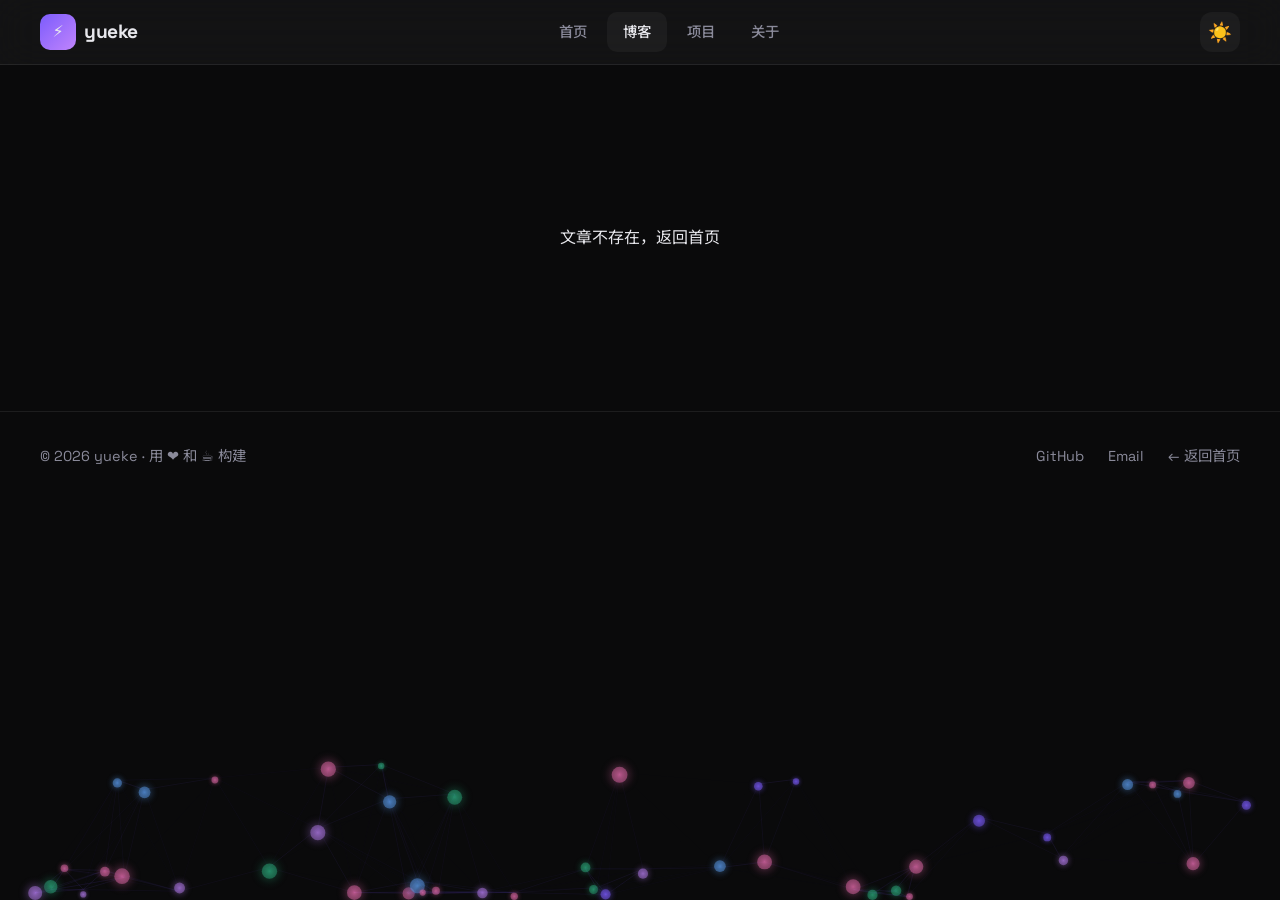
==== post.html @ fd53cc85 "refactor: markdown-based blog system for easy maintenance - Posts now stored as .md files in posts/ " ====
<!DOCTYPE html>
<html lang="zh-CN">
<head>
  <meta charset="UTF-8">
  <meta name="viewport" content="width=device-width, initial-scale=1.0">
  <title>文章 — yueke</title>
  <link rel="preconnect" href="https://fonts.googleapis.com">
  <link href="https://fonts.googleapis.com/css2?family=Space+Grotesk:wght@400;500;600;700&family=Noto+Sans+SC:wght@300;400;500;700&family=JetBrains+Mono:wght@400;500&display=swap" rel="stylesheet">
  <link rel="stylesheet" href="style.css">
  <link rel="stylesheet" href="post.css">
</head>
<body>
  <canvas id="physics-canvas"></canvas>

  <nav class="nav" id="nav">
    <div class="nav-inner">
      <a href="index.html" class="logo">
        <span class="logo-icon">⚡</span>
        <span class="logo-text">yueke</span>
      </a>
      <div class="nav-links">
        <a href="index.html#home" class="nav-link">首页</a>
        <a href="index.html#blog" class="nav-link active">博客</a>
        <a href="index.html#projects" class="nav-link">项目</a>
        <a href="index.html#about" class="nav-link">关于</a>
      </div>
      <button class="theme-toggle" id="theme-toggle" aria-label="切换主题">
        <span class="sun">☀️</span>
        <span class="moon">🌙</span>
      </button>
    </div>
  </nav>

  <article class="post" id="post">
    <!-- 内容由 JS 动态加载 -->
    <div class="post-loading" id="post-loading">
      <div class="loading-spinner"></div>
      <p>加载中...</p>
    </div>
  </article>

  <footer class="footer">
    <div class="container">
      <div class="footer-inner">
        <p>© 2026 yueke · 用 ❤️ 和 ☕ 构建</p>
        <div class="footer-links">
          <a href="https://github.com/luckey-ke" target="_blank">GitHub</a>
          <a href="mailto:EarthR6371393@163.com">Email</a>
          <a href="index.html">← 返回首页</a>
        </div>
      </div>
    </div>
  </footer>

  <script src="physics.js"></script>
  <script src="main.js"></script>
  <script src="markdown.js"></script>
  <script>
    // 从 URL 获取文章 slug，加载对应 md 文件并渲染
    ;(function () {
      const params = new URLSearchParams(window.location.search)
      const slug = params.get('slug')
      if (!slug) {
        document.getElementById('post').innerHTML = '<p style="text-align:center;padding:8rem 2rem;">文章不存在，<a href="index.html">返回首页</a></p>'
        return
      }

      // 加载文章元数据和内容
      Promise.all([
        fetch('posts.json').then(r => r.json()),
        fetch('posts/' + slug + '.md').then(r => {
          if (!r.ok) throw new Error('文章不存在')
          return r.text()
        })
      ]).then(([posts, md]) => {
        const post = posts.find(p => p.slug === slug)
        if (!post) throw new Error('文章元数据不存在')

        document.title = post.title + ' — yueke'

        // 找到上一篇和下一篇
        const idx = posts.findIndex(p => p.slug === slug)
        const prev = idx > 0 ? posts[idx - 1] : null
        const next = idx < posts.length - 1 ? posts[idx + 1] : null

        const html = `
          <header class="post-header">
            <a href="index.html#blog" class="post-back">← 返回博客</a>
            <div class="post-meta">
              <span class="blog-tag" style="background:${post.tagColor}22;color:${post.tagColor}">${post.tag}</span>
              <time>${post.date}</time>
              <span>·</span>
              <span>阅读约 ${post.readTime} 分钟</span>
            </div>
            <h1 class="post-title">${post.title}</h1>
            <p class="post-subtitle">${post.excerpt}</p>
          </header>
          <div class="post-body">
            ${renderMarkdown(md)}
          </div>
          <footer class="post-footer">
            <div class="post-nav">
              ${prev ? `<a href="post.html?slug=${prev.slug}" class="post-prev">← 上一篇：${prev.title}</a>` : '<span></span>'}
              ${next ? `<a href="post.html?slug=${next.slug}" class="post-next">下一篇：${next.title} →</a>` : '<span></span>'}
            </div>
          </footer>
        `
        document.getElementById('post').innerHTML = html
      }).catch(err => {
        document.getElementById('post').innerHTML = `
          <div style="text-align:center;padding:8rem 2rem;">
            <h2>😅 文章不存在</h2>
            <p style="color:var(--text2);margin:1rem 0">${err.message}</p>
            <a href="index.html" class="btn btn-primary">返回首页</a>
          </div>
        `
      })
    })()
  </script>
</body>
</html>
---- style.css ----
/* ===== Reset & Variables ===== */
*,*::before,*::after{margin:0;padding:0;box-sizing:border-box}
:root{
  --bg:#0a0a0b;
  --bg2:#111113;
  --bg3:#1a1a1e;
  --text:#e8e8ed;
  --text2:#8a8a9a;
  --accent:#7c5cfc;
  --accent2:#c084fc;
  --accent-glow:rgba(124,92,252,.25);
  --radius:16px;
  --glass:rgba(255,255,255,.04);
  --glass-border:rgba(255,255,255,.08);
  --shadow:0 8px 32px rgba(0,0,0,.4);
  --transition:.3s cubic-bezier(.4,0,.2,1);
  --font:'Space Grotesk','Noto Sans SC',system-ui,sans-serif;
}
[data-theme="light"]{
  --bg:#f5f3ff;
  --bg2:#ffffff;
  --bg3:#ede9fe;
  --text:#1a1a2e;
  --text2:#6b6b80;
  --accent:#6d28d9;
  --accent2:#a855f7;
  --accent-glow:rgba(109,40,217,.15);
  --glass:rgba(255,255,255,.7);
  --glass-border:rgba(0,0,0,.06);
  --shadow:0 8px 32px rgba(0,0,0,.08);
}
html{scroll-behavior:smooth;font-size:16px}
body{
  font-family:var(--font);
  background:var(--bg);
  color:var(--text);
  line-height:1.7;
  overflow-x:hidden;
  transition:background var(--transition),color var(--transition);
}
a{color:inherit;text-decoration:none}
img{max-width:100%;display:block}

/* ===== Physics Canvas ===== */
#physics-canvas{
  position:fixed;inset:0;width:100%;height:100%;
  z-index:0;pointer-events:none;
}

/* ===== Navigation ===== */
.nav{
  position:fixed;top:0;left:0;right:0;z-index:100;
  padding:0 2rem;
  backdrop-filter:blur(20px) saturate(1.4);
  -webkit-backdrop-filter:blur(20px) saturate(1.4);
  background:var(--glass);
  border-bottom:1px solid var(--glass-border);
  transition:transform var(--transition),background var(--transition);
}
.nav.hidden{transform:translateY(-100%)}
.nav-inner{
  max-width:1200px;margin:0 auto;
  display:flex;align-items:center;justify-content:space-between;
  height:64px;
}
.logo{display:flex;align-items:center;gap:.5rem;font-weight:700;font-size:1.2rem}
.logo-icon{
  display:inline-flex;align-items:center;justify-content:center;
  width:36px;height:36px;border-radius:10px;
  background:linear-gradient(135deg,var(--accent),var(--accent2));
  font-size:1rem;
}
.logo-text{letter-spacing:-.02em}
.nav-links{display:flex;gap:.25rem}
.nav-link{
  padding:.5rem 1rem;border-radius:10px;
  font-size:.9rem;font-weight:500;
  color:var(--text2);
  transition:all var(--transition);
}
.nav-link:hover,.nav-link.active{color:var(--text);background:var(--glass)}
.theme-toggle{
  width:40px;height:40px;border-radius:12px;border:none;
  background:var(--glass);cursor:pointer;
  display:flex;align-items:center;justify-content:center;
  font-size:1.2rem;transition:all var(--transition);
  position:relative;overflow:hidden;
}
.theme-toggle:hover{background:var(--bg3)}
.theme-toggle .moon{display:none}
[data-theme="light"] .theme-toggle .sun{display:none}
[data-theme="light"] .theme-toggle .moon{display:inline}

/* ===== Hero ===== */
.hero{
  position:relative;z-index:1;
  min-height:100vh;
  display:flex;align-items:center;
  padding:8rem 2rem 4rem;
  max-width:1200px;margin:0 auto;
  gap:4rem;
}
.hero-content{flex:1;min-width:0}
.hero-badge{
  display:inline-block;
  padding:.5rem 1rem;border-radius:100px;
  background:var(--glass);
  border:1px solid var(--glass-border);
  font-size:.85rem;color:var(--text2);
  margin-bottom:1.5rem;
  animation:fadeUp .8s ease both;
}
.hero-title{
  font-size:clamp(2.5rem,6vw,4rem);
  font-weight:700;line-height:1.15;
  letter-spacing:-.03em;
  margin-bottom:1.5rem;
}
.hero-title .line{display:block}
.gradient-text{
  background:linear-gradient(135deg,var(--accent),var(--accent2),#f472b6);
  -webkit-background-clip:text;-webkit-text-fill-color:transparent;
  background-clip:text;
}
.typewriter{color:var(--accent2)}
.cursor{
  color:var(--accent);font-weight:300;
  animation:blink 1s step-end infinite;
}
@keyframes blink{50%{opacity:0}}
.hero-desc{
  font-size:1.15rem;color:var(--text2);
  max-width:480px;margin-bottom:2rem;
  animation:fadeUp .8s ease .2s both;
}
.hero-cta{
  display:flex;gap:1rem;flex-wrap:wrap;
  animation:fadeUp .8s ease .4s both;
}
.btn{
  display:inline-flex;align-items:center;gap:.5rem;
  padding:.75rem 1.5rem;border-radius:12px;
  font-size:.95rem;font-weight:600;
  transition:all var(--transition);
  cursor:pointer;border:none;
  font-family:var(--font);
}
.btn-primary{
  background:linear-gradient(135deg,var(--accent),var(--accent2));
  color:#fff;
  box-shadow:0 4px 20px var(--accent-glow);
}
.btn-primary:hover{
  transform:translateY(-2px);
  box-shadow:0 8px 30px var(--accent-glow);
}
.btn-ghost{
  background:var(--glass);
  border:1px solid var(--glass-border);
  color:var(--text);
}
.btn-ghost:hover{background:var(--bg3);transform:translateY(-2px)}

/* Hero Visual */
.hero-visual{
  flex:0 0 320px;
  position:relative;height:320px;
}
.floating-cards{position:relative;width:100%;height:100%}
.float-card{
  position:absolute;
  width:72px;height:72px;
  display:flex;align-items:center;justify-content:center;
  font-size:2rem;
  background:var(--glass);
  border:1px solid var(--glass-border);
  backdrop-filter:blur(10px);
  border-radius:20px;
  box-shadow:var(--shadow);
  animation:float 6s ease-in-out infinite;
}
.card-1{top:10%;left:20%;animation-delay:0s}
.card-2{top:5%;right:15%;animation-delay:1s}
.card-3{top:45%;left:5%;animation-delay:2s}
.card-4{bottom:20%;right:10%;animation-delay:3s}
.card-5{bottom:10%;left:35%;animation-delay:4s}
@keyframes float{
  0%,100%{transform:translateY(0) rotate(0deg)}
  25%{transform:translateY(-15px) rotate(3deg)}
  75%{transform:translateY(10px) rotate(-2deg)}
}
@keyframes fadeUp{
  from{opacity:0;transform:translateY(30px)}
  to{opacity:1;transform:translateY(0)}
}

/* ===== Sections ===== */
.section{
  position:relative;z-index:1;
  padding:6rem 2rem;
}
.section-alt{background:var(--bg2)}
.container{max-width:1200px;margin:0 auto}
.section-header{text-align:center;margin-bottom:3rem}
.section-title{
  font-size:2rem;font-weight:700;
  letter-spacing:-.02em;margin-bottom:.5rem;
}
.section-sub{color:var(--text2);font-size:1rem}

/* ===== Blog Grid ===== */
.blog-grid{
  display:grid;
  grid-template-columns:repeat(auto-fill,minmax(280px,1fr));
  gap:1.5rem;
}
.blog-card{
  background:var(--bg2);
  border:1px solid var(--glass-border);
  border-radius:var(--radius);
  overflow:hidden;
  transition:all var(--transition);
  cursor:pointer;
}
.blog-card:hover{
  transform:translateY(-6px);
  box-shadow:0 12px 40px rgba(0,0,0,.3);
  border-color:var(--accent);
}
.blog-card-image{
  height:160px;
  display:flex;align-items:flex-end;
  padding:1rem;
  position:relative;
}
.blog-tag{
  padding:.25rem .75rem;border-radius:8px;
  background:rgba(0,0,0,.3);
  backdrop-filter:blur(10px);
  font-size:.75rem;font-weight:600;
  color:#fff;
}
.blog-card-body{padding:1.25rem}
.blog-date{font-size:.8rem;color:var(--text2);display:block;margin-bottom:.5rem}
.blog-title{font-size:1.1rem;font-weight:600;margin-bottom:.5rem;line-height:1.4}
.blog-excerpt{font-size:.9rem;color:var(--text2);margin-bottom:1rem;line-height:1.6}
.blog-link{
  font-size:.85rem;font-weight:600;
  color:var(--accent);
  transition:color var(--transition);
}
.blog-link:hover{color:var(--accent2)}

/* ===== Projects Grid ===== */
.projects-grid{
  display:grid;
  grid-template-columns:repeat(auto-fill,minmax(320px,1fr));
  gap:1.5rem;
}
.project-card{
  background:var(--bg);
  border:1px solid var(--glass-border);
  border-radius:var(--radius);
  padding:2rem;
  transition:all var(--transition);
}
.project-card:hover{
  transform:translateY(-4px);
  border-color:var(--accent);
  box-shadow:0 8px 30px var(--accent-glow);
}
.project-icon{font-size:2.5rem;margin-bottom:1rem}
.project-card h3{font-size:1.2rem;font-weight:600;margin-bottom:.5rem}
.project-card p{color:var(--text2);font-size:.9rem;margin-bottom:1rem;line-height:1.6}
.project-tags{display:flex;gap:.5rem;margin-bottom:1rem;flex-wrap:wrap}
.project-tags span{
  padding:.2rem .6rem;border-radius:6px;
  background:var(--glass);
  border:1px solid var(--glass-border);
  font-size:.75rem;color:var(--text2);
}
.project-link{
  font-size:.85rem;font-weight:600;color:var(--accent);
}

/* ===== About ===== */
.about-grid{
  display:grid;
  grid-template-columns:1fr 300px;
  gap:4rem;align-items:center;
}
.about-text p{
  color:var(--text2);margin-bottom:1rem;
  font-size:1.05rem;line-height:1.8;
}
.about-skills{display:flex;flex-wrap:wrap;gap:.5rem;margin-top:1.5rem}
.skill-tag{
  padding:.4rem 1rem;border-radius:100px;
  background:var(--glass);
  border:1px solid var(--glass-border);
  font-size:.85rem;font-weight:500;
  transition:all var(--transition);
}
.skill-tag:hover{
  border-color:var(--accent);
  background:var(--accent-glow);
  color:var(--accent);
}
.about-visual{display:flex;justify-content:center}
.about-avatar{
  position:relative;
  width:200px;height:200px;
  display:flex;align-items:center;justify-content:center;
}
.avatar-ring{
  position:absolute;inset:-8px;
  border-radius:50%;
  border:2px solid transparent;
  border-top-color:var(--accent);
  border-right-color:var(--accent2);
  animation:spin 4s linear infinite;
}
@keyframes spin{to{transform:rotate(360deg)}}
.avatar-inner{
  width:180px;height:180px;
  border-radius:50%;
  background:linear-gradient(135deg,var(--bg3),var(--bg2));
  border:2px solid var(--glass-border);
  display:flex;align-items:center;justify-content:center;
  font-size:4rem;
}

/* ===== Footer ===== */
.footer{
  position:relative;z-index:1;
  border-top:1px solid var(--glass-border);
  padding:2rem;
}
.footer-inner{
  max-width:1200px;margin:0 auto;
  display:flex;justify-content:space-between;align-items:center;
  flex-wrap:wrap;gap:1rem;
}
.footer-inner p{color:var(--text2);font-size:.9rem}
.footer-links{display:flex;gap:1.5rem}
.footer-links a{
  color:var(--text2);font-size:.9rem;
  transition:color var(--transition);
}
.footer-links a:hover{color:var(--accent)}

/* ===== Scroll Reveal ===== */
.reveal{
  opacity:0;transform:translateY(40px);
  transition:opacity .8s ease,transform .8s ease;
}
.reveal.visible{opacity:1;transform:translateY(0)}

/* ===== Responsive ===== */
@media(max-width:768px){
  .hero{
    flex-direction:column;text-align:center;
    padding-top:6rem;gap:2rem;
    min-height:auto;
  }
  .hero-desc{margin-left:auto;margin-right:auto}
  .hero-cta{justify-content:center}
  .hero-visual{flex:0 0 200px;width:200px;height:200px;margin:0 auto}
  .float-card{width:56px;height:56px;font-size:1.5rem;border-radius:16px}
  .about-grid{grid-template-columns:1fr;text-align:center}
  .about-skills{justify-content:center}
  .nav-links{display:none}
  .footer-inner{flex-direction:column;text-align:center}
}
---- post.css ----
/* ===== Blog Post Page ===== */

.post {
  position: relative;
  z-index: 1;
  max-width: 800px;
  margin: 0 auto;
  padding: 6rem 2rem 2rem;
}

/* Header */
.post-header {
  margin-bottom: 3rem;
  padding-bottom: 2rem;
  border-bottom: 1px solid var(--glass-border);
}

.post-back {
  display: inline-block;
  font-size: .9rem;
  color: var(--text2);
  margin-bottom: 1.5rem;
  transition: color var(--transition);
}
.post-back:hover { color: var(--accent); }

.post-meta {
  display: flex;
  align-items: center;
  gap: .75rem;
  font-size: .9rem;
  color: var(--text2);
  margin-bottom: 1rem;
  flex-wrap: wrap;
}
.post-meta .blog-tag {
  padding: .25rem .75rem;
  border-radius: 8px;
  background: rgba(124, 92, 252, 0.15);
  color: var(--accent);
  font-weight: 600;
  font-size: .8rem;
}

.post-title {
  font-size: clamp(1.8rem, 4vw, 2.5rem);
  font-weight: 700;
  line-height: 1.2;
  letter-spacing: -.03em;
  margin-bottom: .75rem;
}

.post-subtitle {
  font-size: 1.15rem;
  color: var(--text2);
  line-height: 1.6;
}

/* Body */
.post-body {
  font-size: 1.05rem;
  line-height: 1.85;
}

.post-body h2 {
  font-size: 1.5rem;
  font-weight: 700;
  margin: 2.5rem 0 1rem;
  letter-spacing: -.02em;
  padding-left: .75rem;
  border-left: 3px solid var(--accent);
}

.post-body h3 {
  font-size: 1.2rem;
  font-weight: 600;
  margin: 2rem 0 .75rem;
  color: var(--accent2);
}

.post-body p {
  margin-bottom: 1.25rem;
  color: var(--text);
}

.post-body strong {
  color: var(--accent2);
  font-weight: 600;
}

.post-body a {
  color: var(--accent);
  text-decoration: underline;
  text-underline-offset: 3px;
}
.post-body a:hover { color: var(--accent2); }

.post-body ul, .post-body ol {
  margin: 1rem 0 1.5rem 1.5rem;
}
.post-body li {
  margin-bottom: .5rem;
  color: var(--text);
}
.post-body li::marker {
  color: var(--accent);
}

.post-body code {
  font-family: 'JetBrains Mono', monospace;
  font-size: .9em;
  background: var(--bg3);
  padding: .15em .4em;
  border-radius: 4px;
  color: var(--accent2);
}

.post-body pre {
  margin: 1.5rem 0;
  border-radius: 12px;
  overflow: hidden;
  border: 1px solid var(--glass-border);
}

.post-body pre code {
  display: block;
  padding: 1.25rem 1.5rem;
  background: var(--bg2);
  color: var(--text);
  font-size: .85rem;
  line-height: 1.7;
  overflow-x: auto;
  -webkit-overflow-scrolling: touch;
}

.post-body table {
  width: 100%;
  margin: 1.5rem 0;
  border-collapse: collapse;
  font-size: .95rem;
}

.post-body th {
  text-align: left;
  padding: .75rem 1rem;
  background: var(--bg3);
  border-bottom: 2px solid var(--glass-border);
  font-weight: 600;
  white-space: nowrap;
}

.post-body td {
  padding: .75rem 1rem;
  border-bottom: 1px solid var(--glass-border);
}

.post-body tbody tr:hover {
  background: var(--glass);
}

/* Tip box */
.post-tip {
  margin: 2rem 0;
  padding: 1.25rem 1.5rem;
  border-radius: 12px;
  background: rgba(124, 92, 252, 0.08);
  border: 1px solid rgba(124, 92, 252, 0.2);
  font-size: .95rem;
  line-height: 1.7;
}

.post-tip strong {
  display: block;
  margin-bottom: .25rem;
}

/* Footer nav */
.post-footer {
  margin-top: 3rem;
  padding-top: 2rem;
  border-top: 1px solid var(--glass-border);
}

.post-nav {
  display: flex;
  justify-content: space-between;
  gap: 1rem;
  flex-wrap: wrap;
}

.post-prev, .post-next {
  font-size: .95rem;
  font-weight: 500;
  color: var(--accent);
  transition: color var(--transition);
}
.post-prev:hover, .post-next:hover { color: var(--accent2); }

/* Scrollbar for code blocks */
.post-body pre::-webkit-scrollbar {
  height: 6px;
}
.post-body pre::-webkit-scrollbar-track {
  background: var(--bg);
}
.post-body pre::-webkit-scrollbar-thumb {
  background: var(--bg3);
  border-radius: 3px;
}

/* Loading */
.post-loading {
  display: flex;
  flex-direction: column;
  align-items: center;
  justify-content: center;
  min-height: 60vh;
  gap: 1rem;
  color: var(--text2);
}
.loading-spinner {
  width: 40px; height: 40px;
  border: 3px solid var(--glass-border);
  border-top-color: var(--accent);
  border-radius: 50%;
  animation: spin .8s linear infinite;
}
@keyframes spin { to { transform: rotate(360deg) } }

/* Blockquote */
.post-body blockquote {
  margin: 1.5rem 0;
  padding: 1rem 1.5rem;
  border-left: 3px solid var(--accent);
  background: var(--glass);
  border-radius: 0 12px 12px 0;
  color: var(--text2);
  line-height: 1.7;
}
.post-body blockquote strong { color: var(--accent2); }

/* Horizontal rule */
.post-body hr {
  border: none;
  border-top: 1px solid var(--glass-border);
  margin: 2rem 0;
}

@media (max-width: 768px) {
  .post { padding-top: 5rem; }
  .post-body pre code { padding: 1rem; font-size: .8rem; }
  .post-body table { font-size: .85rem; }
  .post-body th, .post-body td { padding: .5rem; }
}
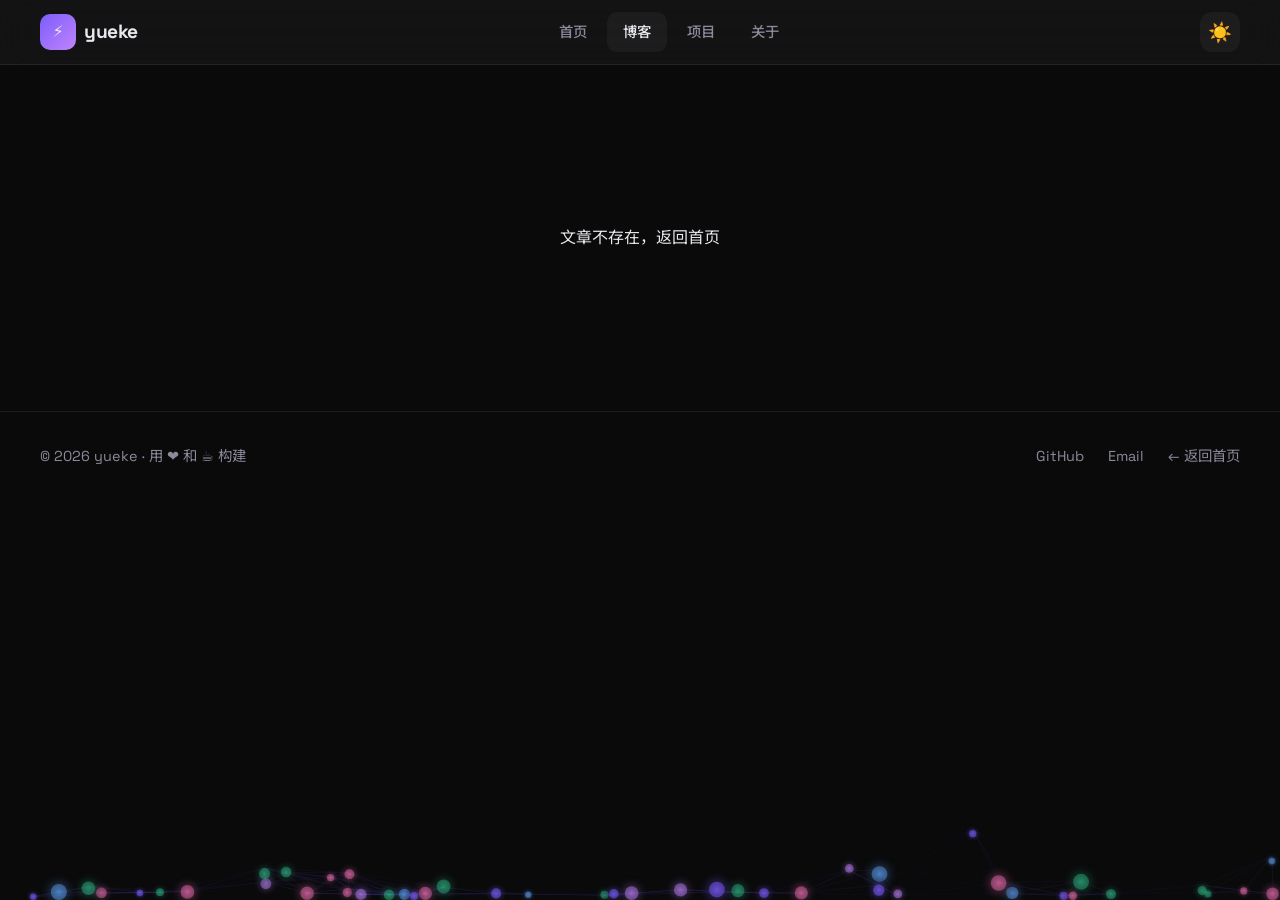
==== commit 744ec3ed: "debug: add console logging to post.html for troubleshooting" ====
--- a/post.html
+++ b/post.html
@@ -66,13 +66,21 @@
       }
 
       // 加载文章元数据和内容
+      const mdUrl = 'posts/' + slug + '.md'
+      console.log('[post] slug:', slug, 'mdUrl:', mdUrl)
+
       Promise.all([
-        fetch('posts.json').then(r => r.json()),
-        fetch('posts/' + slug + '.md').then(r => {
-          if (!r.ok) throw new Error('文章不存在')
+        fetch('posts.json').then(r => {
+          console.log('[post] posts.json status:', r.status)
+          return r.json()
+        }),
+        fetch(mdUrl).then(r => {
+          console.log('[post] md status:', r.status, r.ok)
+          if (!r.ok) throw new Error('文章文件加载失败: ' + mdUrl + ' (HTTP ' + r.status + ')')
           return r.text()
         })
       ]).then(([posts, md]) => {
+        console.log('[post] posts count:', posts.length, 'md length:', md.length)
         const post = posts.find(p => p.slug === slug)
         if (!post) throw new Error('文章元数据不存在')
 
@@ -107,10 +115,12 @@
         `
         document.getElementById('post').innerHTML = html
       }).catch(err => {
+        console.error('[post] error:', err)
         document.getElementById('post').innerHTML = `
           <div style="text-align:center;padding:8rem 2rem;">
             <h2>😅 文章不存在</h2>
             <p style="color:var(--text2);margin:1rem 0">${err.message}</p>
+            <p style="color:var(--text2);font-size:0.85rem">slug: ${slug}</p>
             <a href="index.html" class="btn btn-primary">返回首页</a>
           </div>
         `
--- a/style.css
+++ b/style.css
@@ -372,3 +372,30 @@
   .nav-links{display:none}
   .footer-inner{flex-direction:column;text-align:center}
 }
+
+/* ===== Pagination ===== */
+.pagination{
+  display:flex;justify-content:center;align-items:center;
+  gap:8px;margin-top:3rem;
+}
+.page-btn{
+  display:inline-flex;align-items:center;justify-content:center;
+  width:40px;height:40px;border-radius:12px;
+  border:1px solid var(--border);
+  background:var(--bg3);color:var(--text2);
+  font-size:0.95rem;font-weight:600;
+  cursor:pointer;
+  transition:all 0.2s ease;
+}
+.page-btn:hover:not([disabled]){
+  background:var(--accent);color:#fff;border-color:var(--accent);
+  transform:translateY(-2px);
+  box-shadow:0 4px 12px rgba(124,92,252,0.3);
+}
+.page-btn.active{
+  background:var(--accent);color:#fff;border-color:var(--accent);
+  box-shadow:0 4px 12px rgba(124,92,252,0.3);
+}
+.page-btn[disabled]{
+  opacity:0.3;cursor:not-allowed;
+}
